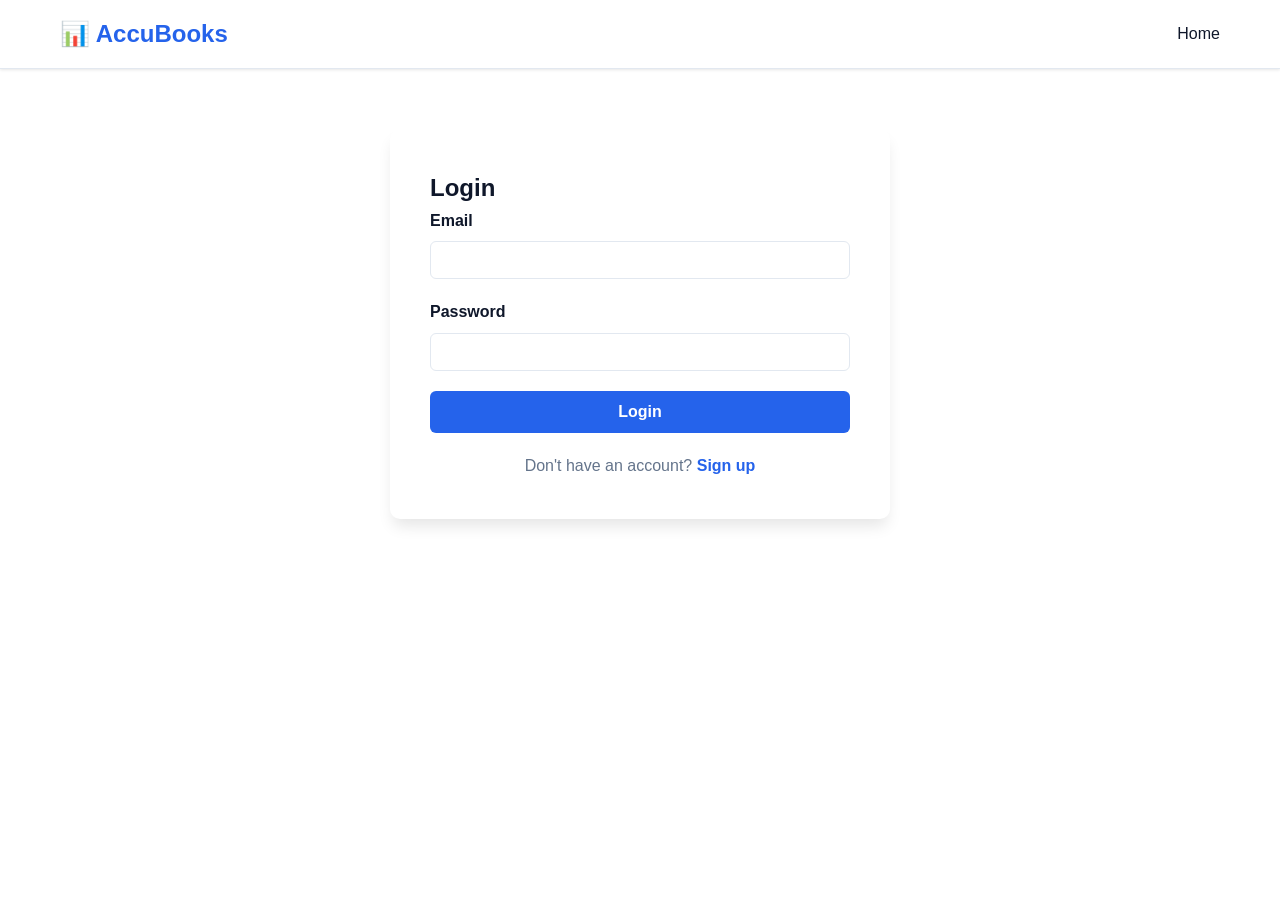
==== accounting-frontend/pages/customers.html @ 6de3679c "inital commit" ====
<!DOCTYPE html>
<html lang="en">
<head>
    <meta charset="UTF-8">
    <meta name="viewport" content="width=device-width, initial-scale=1.0">
    <title>Customers - AccuBooks</title>
    <link rel="stylesheet" href="../css/style.css">
</head>
<body>
    <div class="dashboard">
        <aside class="sidebar">
            <div style="margin-bottom: 30px;">
                <h3 style="color: var(--primary-color); margin-bottom: 10px;">AccuBooks</h3>
                <select id="organisationSelect" style="width: 100%; padding: 10px; border-radius: 6px; border: 1px solid var(--border-color);">
                    <option value="">Select Organisation</option>
                </select>
            </div>
            <ul class="sidebar-menu">
                <li><a href="dashboard.html">📊 Dashboard</a></li>
                <li><a href="gl-accounts.html">📖 GL Accounts</a></li>
                <li><a href="daybook.html">📝 Daybook</a></li>
                <li><a href="reports.html">📈 Reports</a></li>
                <li><a href="customers.html" class="active">👥 Customers</a></li>
                <li><a href="suppliers.html">🏢 Suppliers</a></li>
                <li><a href="organisations.html">🏭 Organisations</a></li>
                <li><hr style="margin: 15px 0;"></li>
                <li><a href="#logout" id="logoutBtn">🚪 Logout</a></li>
            </ul>
        </aside>

        <main class="main-content">
            <div class="dashboard-header">
                <h1>Customers</h1>
                <p>Manage your customer accounts</p>
            </div>

            <div style="margin-bottom: 20px;">
                <button id="newCustomerBtn" class="btn btn-primary">+ New Customer</button>
            </div>

            <div id="customerFormContainer" style="display: none; margin-bottom: 30px; background: var(--light-bg); padding: 20px; border-radius: 8px;">
                <h3>New Customer</h3>
                <form id="customerForm">
                    <div style="display: grid; grid-template-columns: 1fr 1fr; gap: 15px;">
                        <div class="form-group">
                            <label>Customer Name</label>
                            <input type="text" name="name" required>
                        </div>
                        <div class="form-group">
                            <label>Email</label>
                            <input type="email" name="email">
                        </div>
                        <div class="form-group">
                            <label>Phone</label>
                            <input type="text" name="phone">
                        </div>
                        <div class="form-group">
                            <label>Address</label>
                            <input type="text" name="address">
                        </div>
                        <div class="form-group">
                            <label>City</label>
                            <input type="text" name="city">
                        </div>
                        <div class="form-group">
                            <label>Postal Code</label>
                            <input type="text" name="postalCode">
                        </div>
                        <div class="form-group">
                            <label>Country</label>
                            <input type="text" name="country">
                        </div>
                        <div class="form-group">
                            <label>Credit Limit</label>
                            <input type="number" name="creditLimit" step="0.01" value="0">
                        </div>
                    </div>
                    <div style="display: grid; grid-template-columns: 1fr 1fr; gap: 15px; margin-top: 20px;">
                        <button type="submit" class="btn btn-success">Create Customer</button>
                        <button type="button" class="btn btn-secondary" id="cancelBtn">Cancel</button>
                    </div>
                </form>
            </div>

            <div class="table-container">
                <table>
                    <thead>
                        <tr>
                            <th>Name</th>
                            <th>Email</th>
                            <th>Phone</th>
                            <th>Credit Limit</th>
                            <th>Balance</th>
                            <th>Status</th>
                            <th>Actions</th>
                        </tr>
                    </thead>
                    <tbody id="customersTable">
                        <tr>
                            <td colspan="7" style="text-align: center; color: var(--secondary-color);">Loading...</td>
                        </tr>
                    </tbody>
                </table>
            </div>
        </main>
    </div>

    <script type="module">
        import { ApiService, UIUtils } from '../js/api.js';

        if (!ApiService.isLoggedIn()) {
            window.location.href = 'login.html';
        }

        const newCustomerBtn = document.getElementById('newCustomerBtn');
        const cancelBtn = document.getElementById('cancelBtn');
        const customerFormContainer = document.getElementById('customerFormContainer');
        const customerForm = document.getElementById('customerForm');
        const customersTable = document.getElementById('customersTable');

        newCustomerBtn.addEventListener('click', () => {
            customerFormContainer.style.display = 'block';
        });

        cancelBtn.addEventListener('click', () => {
            customerFormContainer.style.display = 'none';
            customerForm.reset();
        });

        async function loadCustomers() {
            const orgId = ApiService.getSelectedOrg();
            if (!orgId) return;

            const response = await ApiService.getCustomers(orgId);
            if (response.ok) {
                const customers = response.data;
                if (customers.length === 0) {
                    customersTable.innerHTML = '<tr><td colspan="7" style="text-align: center;">No customers yet</td></tr>';
                } else {
                    customersTable.innerHTML = customers.map(customer => `
                        <tr>
                            <td>${customer.name}</td>
                            <td>${customer.email || '-'}</td>
                            <td>${customer.phone || '-'}</td>
                            <td>${UIUtils.formatCurrency(customer.creditLimit)}</td>
                            <td>${UIUtils.formatCurrency(customer.currentBalance)}</td>
                            <td>${customer.isActive ? '<span style="color: var(--success-color);">✓ Active</span>' : '<span style="color: var(--danger-color);">✗ Inactive</span>'}</td>
                            <td>
                                <div class="action-buttons">
                                    <button class="btn btn-sm btn-primary" onclick="editCustomer('${customer.id}')">Edit</button>
                                    <button class="btn btn-sm btn-danger" onclick="deleteCustomer('${customer.id}')">Delete</button>
                                </div>
                            </td>
                        </tr>
                    `).join('');
                }
            }
        }

        customerForm.addEventListener('submit', async (e) => {
            e.preventDefault();

            const orgId = ApiService.getSelectedOrg();
            if (!orgId) {
                UIUtils.showAlert('Please select an organisation', 'error');
                return;
            }

            const formData = new FormData(customerForm);
            const customerData = {
                name: formData.get('name'),
                email: formData.get('email'),
                phone: formData.get('phone'),
                address: formData.get('address'),
                city: formData.get('city'),
                postalCode: formData.get('postalCode'),
                country: formData.get('country'),
                creditLimit: parseFloat(formData.get('creditLimit'))
            };

            UIUtils.showLoading();
            const response = await ApiService.createCustomer(orgId, customerData);
            UIUtils.hideLoading();

            if (response.ok) {
                UIUtils.showAlert('Customer created successfully!', 'success');
                customerForm.reset();
                customerFormContainer.style.display = 'none';
                loadCustomers();
            } else {
                UIUtils.showAlert('Error creating customer', 'error');
            }
        });

        window.editCustomer = (customerId) => {
            UIUtils.showAlert('Edit functionality coming soon', 'info');
        };

        window.deleteCustomer = async (customerId) => {
            if (confirm('Delete this customer?')) {
                const orgId = ApiService.getSelectedOrg();
                const response = await ApiService.deleteCustomer(orgId, customerId);
                if (response.ok) {
                    UIUtils.showAlert('Customer deleted', 'success');
                    loadCustomers();
                }
            }
        };

        document.getElementById('organisationSelect').addEventListener('change', (e) => {
            if (e.target.value) {
                ApiService.setSelectedOrg(e.target.value);
                loadCustomers();
            }
        });

        const savedOrg = ApiService.getSelectedOrg();
        if (savedOrg) {
            document.getElementById('organisationSelect').value = savedOrg;
        }
        loadCustomers();

        document.getElementById('logoutBtn').addEventListener('click', (e) => {
            e.preventDefault();
            ApiService.logout();
            window.location.href = 'login.html';
        });
    </script>
</body>
</html>
---- accounting-frontend/css/style.css ----
/* ========================================
   GLOBAL STYLES
   ======================================== */

:root {
    --primary-color: #2563eb;
    --secondary-color: #64748b;
    --success-color: #10b981;
    --danger-color: #ef4444;
    --warning-color: #f59e0b;
    --light-bg: #f8fafc;
    --white: #ffffff;
    --dark: #0f172a;
    --border-color: #e2e8f0;
    --shadow: 0 1px 3px 0 rgba(0, 0, 0, 0.1);
    --shadow-lg: 0 10px 15px -3px rgba(0, 0, 0, 0.1);
}

* {
    margin: 0;
    padding: 0;
    box-sizing: border-box;
}

html {
    scroll-behavior: smooth;
}

body {
    font-family: -apple-system, BlinkMacSystemFont, 'Segoe UI', Roboto, Oxygen, Ubuntu, Cantarell, sans-serif;
    color: var(--dark);
    background-color: var(--white);
    line-height: 1.6;
}

/* ========================================
   UTILITY CLASSES
   ======================================== */

.container {
    max-width: 1200px;
    margin: 0 auto;
    padding: 0 20px;
}

.btn {
    display: inline-block;
    padding: 10px 20px;
    border-radius: 6px;
    text-decoration: none;
    border: none;
    cursor: pointer;
    font-size: 14px;
    font-weight: 600;
    transition: all 0.3s ease;
}

.btn-primary {
    background-color: var(--primary-color);
    color: var(--white);
}

.btn-primary:hover {
    background-color: #1d4ed8;
    box-shadow: var(--shadow-lg);
}

.btn-secondary {
    background-color: var(--secondary-color);
    color: var(--white);
}

.btn-secondary:hover {
    background-color: #475569;
}

.btn-success {
    background-color: var(--success-color);
    color: var(--white);
}

.btn-success:hover {
    background-color: #059669;
}

.btn-danger {
    background-color: var(--danger-color);
    color: var(--white);
}

.btn-danger:hover {
    background-color: #dc2626;
}

.btn-lg {
    padding: 12px 30px;
    font-size: 16px;
}

.btn-sm {
    padding: 6px 12px;
    font-size: 12px;
}

/* ========================================
   NAVIGATION
   ======================================== */

.navbar {
    background-color: var(--white);
    border-bottom: 1px solid var(--border-color);
    position: sticky;
    top: 0;
    z-index: 100;
    box-shadow: var(--shadow);
}

.navbar .container {
    display: flex;
    justify-content: space-between;
    align-items: center;
    padding: 15px 20px;
}

.navbar-brand .logo {
    font-size: 24px;
    font-weight: 700;
    color: var(--primary-color);
}

.navbar-nav {
    display: flex;
    list-style: none;
    gap: 30px;
    align-items: center;
}

.navbar-nav a {
    text-decoration: none;
    color: var(--dark);
    font-weight: 500;
    transition: color 0.3s ease;
}

.navbar-nav a:hover {
    color: var(--primary-color);
}

/* ========================================
   HERO SECTION
   ======================================== */

.hero {
    background: linear-gradient(135deg, var(--primary-color) 0%, #1e40af 100%);
    color: var(--white);
    padding: 100px 20px;
    text-align: center;
}

.hero-content h1 {
    font-size: 48px;
    margin-bottom: 20px;
    font-weight: 800;
}

.hero-content p {
    font-size: 18px;
    margin-bottom: 30px;
    opacity: 0.95;
}

.hero-buttons {
    display: flex;
    gap: 15px;
    justify-content: center;
    flex-wrap: wrap;
}

.hero-buttons .btn {
    padding: 14px 35px;
    font-size: 16px;
}

/* ========================================
   FEATURES SECTION
   ======================================== */

.features {
    padding: 80px 20px;
    background-color: var(--light-bg);
}

.features h2 {
    text-align: center;
    font-size: 36px;
    margin-bottom: 50px;
    color: var(--dark);
}

.features-grid {
    display: grid;
    grid-template-columns: repeat(auto-fit, minmax(300px, 1fr));
    gap: 30px;
}

.feature-card {
    background: var(--white);
    padding: 30px;
    border-radius: 10px;
    box-shadow: var(--shadow);
    transition: transform 0.3s ease, box-shadow 0.3s ease;
    text-align: center;
}

.feature-card:hover {
    transform: translateY(-5px);
    box-shadow: var(--shadow-lg);
}

.feature-icon {
    font-size: 48px;
    margin-bottom: 15px;
}

.feature-card h3 {
    font-size: 18px;
    margin-bottom: 10px;
    color: var(--dark);
}

.feature-card p {
    color: var(--secondary-color);
    line-height: 1.6;
}

/* ========================================
   HOW IT WORKS SECTION
   ======================================== */

.how-it-works {
    padding: 80px 20px;
}

.how-it-works h2 {
    text-align: center;
    font-size: 36px;
    margin-bottom: 50px;
}

.steps {
    display: grid;
    grid-template-columns: repeat(auto-fit, minmax(250px, 1fr));
    gap: 30px;
}

.step {
    text-align: center;
}

.step-number {
    display: inline-block;
    width: 50px;
    height: 50px;
    background-color: var(--primary-color);
    color: var(--white);
    border-radius: 50%;
    line-height: 50px;
    font-weight: 700;
    font-size: 24px;
    margin-bottom: 15px;
}

.step h3 {
    font-size: 18px;
    margin-bottom: 10px;
}

.step p {
    color: var(--secondary-color);
}

/* ========================================
   PRICING SECTION
   ======================================== */

.pricing {
    padding: 80px 20px;
    background-color: var(--light-bg);
}

.pricing h2 {
    text-align: center;
    font-size: 36px;
    margin-bottom: 50px;
}

.pricing-cards {
    display: grid;
    grid-template-columns: repeat(auto-fit, minmax(300px, 1fr));
    gap: 30px;
}

.pricing-card {
    background: var(--white);
    padding: 35px;
    border-radius: 10px;
    box-shadow: var(--shadow);
    transition: transform 0.3s ease, box-shadow 0.3s ease;
    position: relative;
}

.pricing-card.featured {
    transform: scale(1.05);
    box-shadow: var(--shadow-lg);
    border: 2px solid var(--primary-color);
}

.pricing-card:hover {
    transform: translateY(-5px);
}

.pricing-card .badge {
    position: absolute;
    top: -15px;
    right: 20px;
    background-color: var(--primary-color);
    color: var(--white);
    padding: 5px 15px;
    border-radius: 20px;
    font-size: 12px;
    font-weight: 600;
}

.pricing-card h3 {
    font-size: 22px;
    margin-bottom: 10px;
}

.pricing-card .price {
    font-size: 36px;
    font-weight: 700;
    color: var(--primary-color);
    margin-bottom: 20px;
}

.pricing-card .price span {
    font-size: 16px;
    color: var(--secondary-color);
}

.features-list {
    list-style: none;
    margin-bottom: 30px;
}

.features-list li {
    padding: 10px 0;
    border-bottom: 1px solid var(--border-color);
    color: var(--secondary-color);
}

.features-list li:last-child {
    border-bottom: none;
}

.pricing-card button {
    width: 100%;
}

/* ========================================
   TESTIMONIALS SECTION
   ======================================== */

.testimonials {
    padding: 80px 20px;
}

.testimonials h2 {
    text-align: center;
    font-size: 36px;
    margin-bottom: 50px;
}

.testimonial-cards {
    display: grid;
    grid-template-columns: repeat(auto-fit, minmax(300px, 1fr));
    gap: 30px;
}

.testimonial-card {
    background: var(--light-bg);
    padding: 30px;
    border-radius: 10px;
    border-left: 4px solid var(--primary-color);
}

.testimonial-text {
    font-size: 16px;
    margin-bottom: 15px;
    color: var(--dark);
    font-style: italic;
}

.testimonial-author {
    color: var(--secondary-color);
    font-weight: 600;
}

/* ========================================
   FOOTER
   ======================================== */

.footer {
    background-color: var(--dark);
    color: var(--white);
    padding: 40px 20px;
    text-align: center;
}

.footer .container {
    display: flex;
    justify-content: space-between;
    align-items: center;
    flex-wrap: wrap;
    gap: 20px;
}

.footer-links {
    list-style: none;
    display: flex;
    gap: 30px;
}

.footer-links a {
    color: var(--white);
    text-decoration: none;
    transition: color 0.3s ease;
}

.footer-links a:hover {
    color: var(--primary-color);
}

/* ========================================
   FORMS
   ======================================== */

.form-container {
    max-width: 500px;
    margin: 60px auto;
    padding: 40px;
    background: var(--white);
    border-radius: 10px;
    box-shadow: var(--shadow-lg);
}

.form-group {
    margin-bottom: 20px;
}

label {
    display: block;
    margin-bottom: 8px;
    font-weight: 600;
    color: var(--dark);
}

input[type="email"],
input[type="password"],
input[type="text"],
input[type="date"],
textarea,
select {
    width: 100%;
    padding: 10px 12px;
    border: 1px solid var(--border-color);
    border-radius: 6px;
    font-size: 14px;
    font-family: inherit;
    transition: border-color 0.3s ease;
}

input[type="email"]:focus,
input[type="password"]:focus,
input[type="text"]:focus,
input[type="date"]:focus,
textarea:focus,
select:focus {
    outline: none;
    border-color: var(--primary-color);
    box-shadow: 0 0 0 3px rgba(37, 99, 235, 0.1);
}

.form-container button {
    width: 100%;
}

.form-text {
    text-align: center;
    margin-top: 20px;
    color: var(--secondary-color);
}

.form-text a {
    color: var(--primary-color);
    text-decoration: none;
    font-weight: 600;
}

/* ========================================
   DASHBOARD
   ======================================== */

.dashboard {
    display: grid;
    grid-template-columns: 250px 1fr;
    min-height: 100vh;
}

.sidebar {
    background: var(--light-bg);
    padding: 20px;
    border-right: 1px solid var(--border-color);
}

.sidebar-menu {
    list-style: none;
}

.sidebar-menu li {
    margin-bottom: 10px;
}

.sidebar-menu a {
    display: block;
    padding: 12px 15px;
    text-decoration: none;
    color: var(--dark);
    border-radius: 6px;
    transition: background-color 0.3s ease;
}

.sidebar-menu a:hover,
.sidebar-menu a.active {
    background-color: var(--primary-color);
    color: var(--white);
}

.main-content {
    padding: 30px;
}

.dashboard-header {
    margin-bottom: 30px;
}

.dashboard-header h1 {
    font-size: 32px;
    margin-bottom: 10px;
}

.dashboard-grid {
    display: grid;
    grid-template-columns: repeat(auto-fit, minmax(250px, 1fr));
    gap: 20px;
    margin-bottom: 30px;
}

.card {
    background: var(--white);
    padding: 20px;
    border-radius: 8px;
    box-shadow: var(--shadow);
}

.card h3 {
    color: var(--secondary-color);
    font-size: 12px;
    text-transform: uppercase;
    letter-spacing: 0.5px;
    margin-bottom: 10px;
}

.card .value {
    font-size: 28px;
    font-weight: 700;
    color: var(--dark);
}

.card.accent {
    background: var(--primary-color);
    color: var(--white);
}

.card.accent h3,
.card.accent .value {
    color: var(--white);
}

/* ========================================
   TABLE STYLES
   ======================================== */

.table-container {
    background: var(--white);
    border-radius: 8px;
    box-shadow: var(--shadow);
    overflow: hidden;
    margin-bottom: 30px;
}

table {
    width: 100%;
    border-collapse: collapse;
}

thead {
    background-color: var(--light-bg);
    border-bottom: 2px solid var(--border-color);
}

th {
    padding: 15px;
    text-align: left;
    font-weight: 600;
    color: var(--dark);
}

td {
    padding: 12px 15px;
    border-bottom: 1px solid var(--border-color);
}

tr:hover {
    background-color: var(--light-bg);
}

.action-buttons {
    display: flex;
    gap: 10px;
}

.action-buttons .btn {
    padding: 6px 12px;
    font-size: 12px;
}

/* ========================================
   ALERT STYLES
   ======================================== */

.alert {
    padding: 15px 20px;
    border-radius: 6px;
    margin-bottom: 20px;
}

.alert-success {
    background-color: #d1fae5;
    color: #065f46;
    border-left: 4px solid var(--success-color);
}

.alert-error {
    background-color: #fee2e2;
    color: #7f1d1d;
    border-left: 4px solid var(--danger-color);
}

.alert-warning {
    background-color: #fef3c7;
    color: #78350f;
    border-left: 4px solid var(--warning-color);
}

.alert-info {
    background-color: #dbeafe;
    color: #0c2d6b;
    border-left: 4px solid var(--primary-color);
}

/* ========================================
   RESPONSIVE DESIGN
   ======================================== */

@media (max-width: 768px) {
    .navbar .container {
        flex-direction: column;
        gap: 15px;
    }

    .navbar-nav {
        flex-direction: column;
        gap: 10px;
        width: 100%;
    }

    .navbar-nav a {
        padding: 10px;
    }

    .hero-content h1 {
        font-size: 32px;
    }

    .hero-content p {
        font-size: 16px;
    }

    .features h2,
    .how-it-works h2,
    .pricing h2,
    .testimonials h2 {
        font-size: 28px;
    }

    .dashboard {
        grid-template-columns: 1fr;
    }

    .sidebar {
        border-right: none;
        border-bottom: 1px solid var(--border-color);
    }

    .sidebar-menu {
        display: flex;
        gap: 10px;
        overflow-x: auto;
    }

    .pricing-card.featured {
        transform: scale(1);
    }

    .footer .container {
        flex-direction: column;
    }
}

@media (max-width: 480px) {
    .container {
        padding: 0 15px;
    }

    .hero-content h1 {
        font-size: 24px;
    }

    .hero-buttons {
        flex-direction: column;
    }

    .hero-buttons .btn {
        width: 100%;
        text-align: center;
    }

    table {
        font-size: 12px;
    }

    th, td {
        padding: 8px 10px;
    }
}
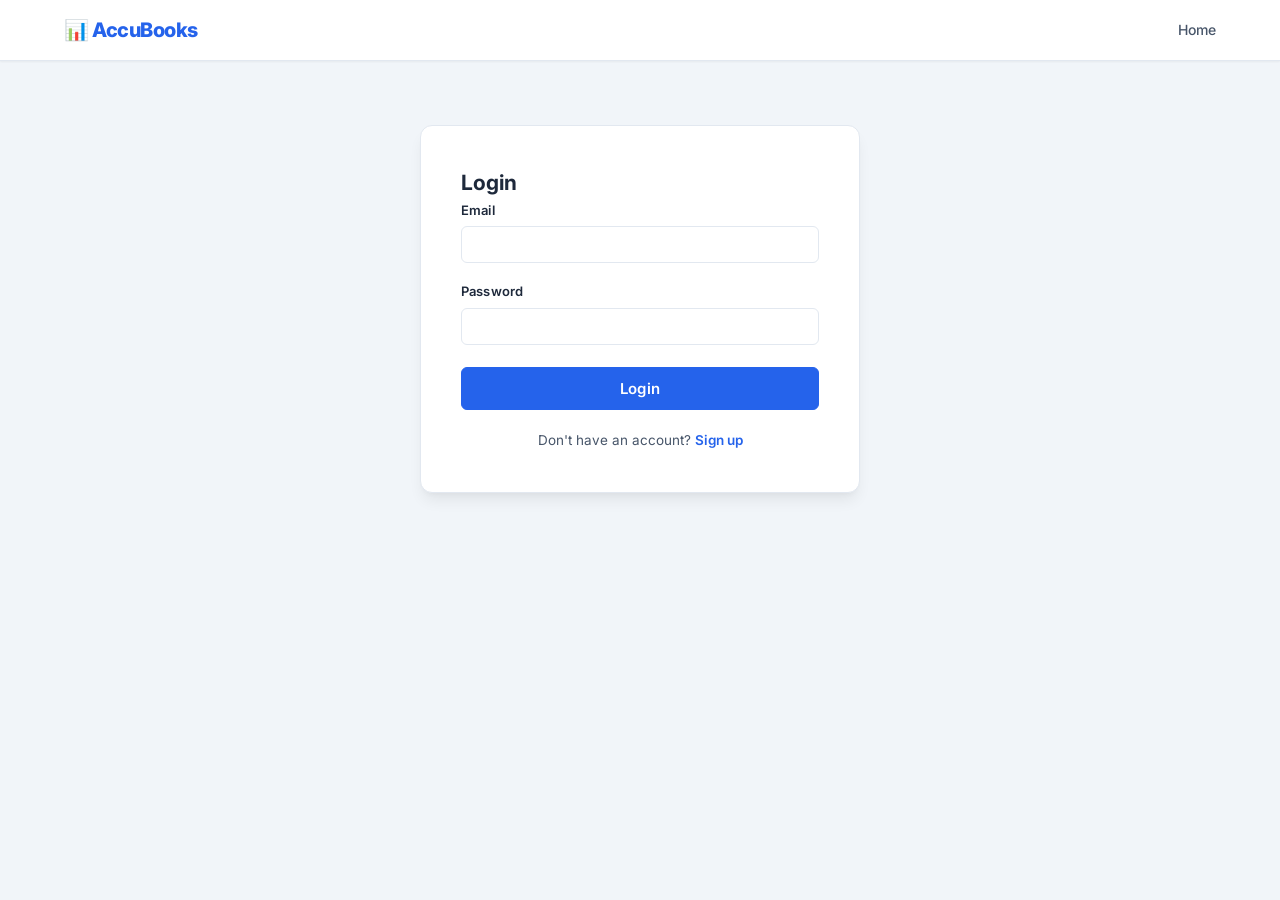
==== commit 1b440f7b: "Add session guard to all protected pages Replaces the one-time localStorage-only check on each page " ====
--- a/accounting-frontend/pages/customers.html
+++ b/accounting-frontend/pages/customers.html
@@ -106,11 +106,9 @@
     </div>
 
     <script type="module">
-        import { ApiService, UIUtils } from '../js/api.js';
-
-        if (!ApiService.isLoggedIn()) {
-            window.location.href = 'login.html';
-        }
+        import { ApiService, UIUtils, AuthGuard } from '../js/api.js';
+
+        AuthGuard.init();
 
         const newCustomerBtn = document.getElementById('newCustomerBtn');
         const cancelBtn = document.getElementById('cancelBtn');
@@ -214,10 +212,7 @@
             }
         });
 
-        const savedOrg = ApiService.getSelectedOrg();
-        if (savedOrg) {
-            document.getElementById('organisationSelect').value = savedOrg;
-        }
+        await ApiService.populateOrganisationSelector();
         loadCustomers();
 
         document.getElementById('logoutBtn').addEventListener('click', (e) => {
--- a/accounting-frontend/css/style.css
+++ b/accounting-frontend/css/style.css
@@ -1,420 +1,410 @@
 /* ========================================
-   GLOBAL STYLES
-   ======================================== */
+   DESIGN TOKENS
+   ======================================== */
+
+@import url('https://fonts.googleapis.com/css2?family=Inter:wght@300;400;500;600;700;800&display=swap');
 
 :root {
-    --primary-color: #2563eb;
-    --secondary-color: #64748b;
-    --success-color: #10b981;
-    --danger-color: #ef4444;
-    --warning-color: #f59e0b;
-    --light-bg: #f8fafc;
-    --white: #ffffff;
-    --dark: #0f172a;
-    --border-color: #e2e8f0;
-    --shadow: 0 1px 3px 0 rgba(0, 0, 0, 0.1);
-    --shadow-lg: 0 10px 15px -3px rgba(0, 0, 0, 0.1);
-}
-
-* {
+    /* Brand */
+    --primary-color:       #2563eb;
+    --primary-dark:        #1d4ed8;
+    --primary-light:       #eff6ff;
+    --primary-muted:       rgba(37, 99, 235, 0.12);
+
+    /* Sidebar */
+    --sidebar-bg:          #0f1c2e;
+    --sidebar-border:      rgba(255,255,255,0.07);
+    --sidebar-text:        #94a3b8;
+    --sidebar-text-hover:  #f1f5f9;
+    --sidebar-active-bg:   rgba(37, 99, 235, 0.18);
+    --sidebar-active-text: #60a5fa;
+    --sidebar-active-bar:  #2563eb;
+
+    /* Surface */
+    --body-bg:             #f1f5f9;
+    --white:               #ffffff;
+    --card-bg:             #ffffff;
+    --light-bg:            #f8fafc;
+
+    /* Text */
+    --dark:                #0f172a;
+    --text-primary:        #1e293b;
+    --text-secondary:      #475569;
+    --secondary-color:     #64748b;
+
+    /* Borders & Shadows */
+    --border-color:        #e2e8f0;
+    --border-subtle:       #f1f5f9;
+    --shadow-xs:           0 1px 2px 0 rgba(0,0,0,0.05);
+    --shadow:              0 1px 3px 0 rgba(0,0,0,0.07), 0 1px 2px -1px rgba(0,0,0,0.05);
+    --shadow-md:           0 4px 6px -1px rgba(0,0,0,0.07), 0 2px 4px -2px rgba(0,0,0,0.05);
+    --shadow-lg:           0 10px 15px -3px rgba(0,0,0,0.07), 0 4px 6px -4px rgba(0,0,0,0.05);
+
+    /* Status */
+    --success-color:       #059669;
+    --success-light:       #d1fae5;
+    --danger-color:        #dc2626;
+    --danger-light:        #fee2e2;
+    --warning-color:       #d97706;
+    --warning-light:       #fef3c7;
+    --info-color:          #0284c7;
+    --info-light:          #e0f2fe;
+
+    /* Radius */
+    --radius-sm:           4px;
+    --radius:              6px;
+    --radius-md:           8px;
+    --radius-lg:           12px;
+}
+
+/* ========================================
+   RESET & BASE
+   ======================================== */
+
+*, *::before, *::after {
     margin: 0;
     padding: 0;
     box-sizing: border-box;
 }
 
-html {
-    scroll-behavior: smooth;
-}
+html { scroll-behavior: smooth; }
 
 body {
-    font-family: -apple-system, BlinkMacSystemFont, 'Segoe UI', Roboto, Oxygen, Ubuntu, Cantarell, sans-serif;
-    color: var(--dark);
-    background-color: var(--white);
+    font-family: 'Inter', -apple-system, BlinkMacSystemFont, 'Segoe UI', sans-serif;
+    font-size: 14px;
+    color: var(--text-primary);
+    background-color: var(--body-bg);
     line-height: 1.6;
-}
-
-/* ========================================
-   UTILITY CLASSES
+    -webkit-font-smoothing: antialiased;
+}
+
+/* ========================================
+   UTILITY
    ======================================== */
 
 .container {
     max-width: 1200px;
     margin: 0 auto;
-    padding: 0 20px;
-}
+    padding: 0 24px;
+}
+
+/* ========================================
+   BUTTONS
+   ======================================== */
 
 .btn {
-    display: inline-block;
-    padding: 10px 20px;
-    border-radius: 6px;
+    display: inline-flex;
+    align-items: center;
+    justify-content: center;
+    gap: 6px;
+    padding: 9px 18px;
+    border-radius: var(--radius);
+    border: 1px solid transparent;
+    cursor: pointer;
+    font-size: 13.5px;
+    font-weight: 600;
+    font-family: inherit;
     text-decoration: none;
-    border: none;
-    cursor: pointer;
-    font-size: 14px;
-    font-weight: 600;
-    transition: all 0.3s ease;
-}
+    letter-spacing: 0.01em;
+    transition: background-color 0.15s, box-shadow 0.15s, transform 0.1s, border-color 0.15s;
+    white-space: nowrap;
+}
+
+.btn:active { transform: translateY(1px); }
 
 .btn-primary {
-    background-color: var(--primary-color);
+    background: var(--primary-color);
     color: var(--white);
-}
-
+    border-color: var(--primary-color);
+}
 .btn-primary:hover {
-    background-color: #1d4ed8;
-    box-shadow: var(--shadow-lg);
+    background: var(--primary-dark);
+    border-color: var(--primary-dark);
+    box-shadow: 0 0 0 3px var(--primary-muted);
 }
 
 .btn-secondary {
-    background-color: var(--secondary-color);
+    background: var(--white);
+    color: var(--text-primary);
+    border-color: var(--border-color);
+}
+.btn-secondary:hover {
+    background: var(--light-bg);
+    border-color: #cbd5e1;
+}
+
+.btn-success {
+    background: var(--success-color);
     color: var(--white);
-}
-
-.btn-secondary:hover {
-    background-color: #475569;
-}
-
-.btn-success {
-    background-color: var(--success-color);
-    color: var(--white);
-}
-
+    border-color: var(--success-color);
+}
 .btn-success:hover {
-    background-color: #059669;
+    background: #047857;
+    border-color: #047857;
 }
 
 .btn-danger {
-    background-color: var(--danger-color);
-    color: var(--white);
-}
-
+    background: var(--white);
+    color: var(--danger-color);
+    border-color: #fca5a5;
+}
 .btn-danger:hover {
-    background-color: #dc2626;
-}
-
-.btn-lg {
-    padding: 12px 30px;
-    font-size: 16px;
-}
-
-.btn-sm {
-    padding: 6px 12px;
-    font-size: 12px;
-}
-
-/* ========================================
-   NAVIGATION
+    background: var(--danger-light);
+    border-color: var(--danger-color);
+}
+
+.btn-lg { padding: 11px 24px; font-size: 15px; }
+.btn-sm { padding: 5px 12px; font-size: 12px; border-radius: var(--radius-sm); }
+
+/* ========================================
+   NAVIGATION (landing page)
    ======================================== */
 
 .navbar {
-    background-color: var(--white);
+    background: var(--white);
     border-bottom: 1px solid var(--border-color);
     position: sticky;
     top: 0;
     z-index: 100;
-    box-shadow: var(--shadow);
+    box-shadow: var(--shadow-xs);
 }
 
 .navbar .container {
     display: flex;
     justify-content: space-between;
     align-items: center;
-    padding: 15px 20px;
+    padding: 14px 24px;
 }
 
 .navbar-brand .logo {
-    font-size: 24px;
-    font-weight: 700;
+    font-size: 20px;
+    font-weight: 800;
     color: var(--primary-color);
+    letter-spacing: -0.5px;
 }
 
 .navbar-nav {
     display: flex;
     list-style: none;
-    gap: 30px;
+    gap: 32px;
     align-items: center;
 }
 
 .navbar-nav a {
     text-decoration: none;
-    color: var(--dark);
+    color: var(--text-secondary);
     font-weight: 500;
-    transition: color 0.3s ease;
-}
-
-.navbar-nav a:hover {
-    color: var(--primary-color);
-}
-
-/* ========================================
-   HERO SECTION
+    font-size: 14px;
+    transition: color 0.2s;
+}
+
+.navbar-nav a:hover { color: var(--primary-color); }
+
+/* ========================================
+   HERO
    ======================================== */
 
 .hero {
-    background: linear-gradient(135deg, var(--primary-color) 0%, #1e40af 100%);
+    background: linear-gradient(135deg, #1e3a5f 0%, #1a56db 60%, #2563eb 100%);
     color: var(--white);
-    padding: 100px 20px;
+    padding: 100px 24px;
     text-align: center;
 }
 
 .hero-content h1 {
     font-size: 48px;
+    font-weight: 800;
+    letter-spacing: -1px;
     margin-bottom: 20px;
-    font-weight: 800;
+    line-height: 1.1;
 }
 
 .hero-content p {
     font-size: 18px;
-    margin-bottom: 30px;
-    opacity: 0.95;
-}
-
-.hero-buttons {
-    display: flex;
-    gap: 15px;
-    justify-content: center;
-    flex-wrap: wrap;
-}
-
-.hero-buttons .btn {
-    padding: 14px 35px;
-    font-size: 16px;
-}
-
-/* ========================================
-   FEATURES SECTION
+    margin-bottom: 36px;
+    opacity: 0.85;
+    max-width: 560px;
+    margin-left: auto;
+    margin-right: auto;
+}
+
+.hero-buttons { display: flex; gap: 12px; justify-content: center; flex-wrap: wrap; }
+.hero-buttons .btn { padding: 13px 32px; font-size: 15px; }
+.hero-buttons .btn-secondary {
+    background: rgba(255,255,255,0.12);
+    color: var(--white);
+    border-color: rgba(255,255,255,0.3);
+    backdrop-filter: blur(4px);
+}
+.hero-buttons .btn-secondary:hover {
+    background: rgba(255,255,255,0.22);
+}
+
+/* ========================================
+   FEATURES
    ======================================== */
 
 .features {
-    padding: 80px 20px;
-    background-color: var(--light-bg);
+    padding: 80px 24px;
+    background: var(--white);
 }
 
 .features h2 {
     text-align: center;
-    font-size: 36px;
-    margin-bottom: 50px;
+    font-size: 32px;
+    font-weight: 800;
+    letter-spacing: -0.5px;
+    margin-bottom: 48px;
     color: var(--dark);
 }
 
 .features-grid {
     display: grid;
-    grid-template-columns: repeat(auto-fit, minmax(300px, 1fr));
-    gap: 30px;
+    grid-template-columns: repeat(auto-fit, minmax(280px, 1fr));
+    gap: 24px;
 }
 
 .feature-card {
     background: var(--white);
-    padding: 30px;
-    border-radius: 10px;
+    padding: 28px;
+    border-radius: var(--radius-lg);
+    border: 1px solid var(--border-color);
     box-shadow: var(--shadow);
-    transition: transform 0.3s ease, box-shadow 0.3s ease;
+    transition: transform 0.2s, box-shadow 0.2s;
     text-align: center;
 }
 
 .feature-card:hover {
-    transform: translateY(-5px);
+    transform: translateY(-4px);
     box-shadow: var(--shadow-lg);
 }
 
-.feature-icon {
-    font-size: 48px;
-    margin-bottom: 15px;
-}
-
-.feature-card h3 {
-    font-size: 18px;
-    margin-bottom: 10px;
-    color: var(--dark);
-}
-
-.feature-card p {
-    color: var(--secondary-color);
-    line-height: 1.6;
-}
-
-/* ========================================
-   HOW IT WORKS SECTION
-   ======================================== */
-
-.how-it-works {
-    padding: 80px 20px;
-}
-
+.feature-icon { font-size: 40px; margin-bottom: 16px; }
+.feature-card h3 { font-size: 16px; font-weight: 700; margin-bottom: 8px; }
+.feature-card p { color: var(--text-secondary); font-size: 14px; line-height: 1.7; }
+
+/* ========================================
+   HOW IT WORKS
+   ======================================== */
+
+.how-it-works { padding: 80px 24px; background: var(--body-bg); }
 .how-it-works h2 {
     text-align: center;
-    font-size: 36px;
-    margin-bottom: 50px;
-}
-
-.steps {
-    display: grid;
-    grid-template-columns: repeat(auto-fit, minmax(250px, 1fr));
-    gap: 30px;
-}
-
-.step {
-    text-align: center;
-}
+    font-size: 32px;
+    font-weight: 800;
+    margin-bottom: 48px;
+}
+
+.steps { display: grid; grid-template-columns: repeat(auto-fit, minmax(220px, 1fr)); gap: 24px; }
+.step { text-align: center; }
 
 .step-number {
-    display: inline-block;
-    width: 50px;
-    height: 50px;
-    background-color: var(--primary-color);
+    display: inline-flex;
+    align-items: center;
+    justify-content: center;
+    width: 48px;
+    height: 48px;
+    background: var(--primary-color);
     color: var(--white);
     border-radius: 50%;
-    line-height: 50px;
     font-weight: 700;
-    font-size: 24px;
-    margin-bottom: 15px;
-}
-
-.step h3 {
-    font-size: 18px;
-    margin-bottom: 10px;
-}
-
-.step p {
-    color: var(--secondary-color);
-}
-
-/* ========================================
-   PRICING SECTION
-   ======================================== */
-
-.pricing {
-    padding: 80px 20px;
-    background-color: var(--light-bg);
-}
-
+    font-size: 20px;
+    margin-bottom: 16px;
+    box-shadow: 0 0 0 6px var(--primary-muted);
+}
+
+.step h3 { font-size: 16px; font-weight: 700; margin-bottom: 8px; }
+.step p { color: var(--text-secondary); font-size: 14px; }
+
+/* ========================================
+   PRICING
+   ======================================== */
+
+.pricing { padding: 80px 24px; background: var(--white); }
 .pricing h2 {
     text-align: center;
-    font-size: 36px;
-    margin-bottom: 50px;
-}
-
-.pricing-cards {
-    display: grid;
-    grid-template-columns: repeat(auto-fit, minmax(300px, 1fr));
-    gap: 30px;
-}
+    font-size: 32px;
+    font-weight: 800;
+    margin-bottom: 48px;
+}
+
+.pricing-cards { display: grid; grid-template-columns: repeat(auto-fit, minmax(280px, 1fr)); gap: 24px; }
 
 .pricing-card {
     background: var(--white);
-    padding: 35px;
-    border-radius: 10px;
+    padding: 32px;
+    border-radius: var(--radius-lg);
+    border: 1px solid var(--border-color);
     box-shadow: var(--shadow);
-    transition: transform 0.3s ease, box-shadow 0.3s ease;
     position: relative;
+    transition: transform 0.2s, box-shadow 0.2s;
 }
 
 .pricing-card.featured {
-    transform: scale(1.05);
-    box-shadow: var(--shadow-lg);
-    border: 2px solid var(--primary-color);
-}
-
-.pricing-card:hover {
-    transform: translateY(-5px);
-}
+    border-color: var(--primary-color);
+    box-shadow: 0 0 0 1px var(--primary-color), var(--shadow-lg);
+}
+
+.pricing-card:hover { transform: translateY(-4px); box-shadow: var(--shadow-lg); }
 
 .pricing-card .badge {
     position: absolute;
-    top: -15px;
-    right: 20px;
-    background-color: var(--primary-color);
+    top: -13px;
+    left: 50%;
+    transform: translateX(-50%);
+    background: var(--primary-color);
     color: var(--white);
-    padding: 5px 15px;
+    padding: 4px 16px;
     border-radius: 20px;
-    font-size: 12px;
-    font-weight: 600;
-}
-
-.pricing-card h3 {
-    font-size: 22px;
-    margin-bottom: 10px;
-}
-
-.pricing-card .price {
-    font-size: 36px;
+    font-size: 11px;
     font-weight: 700;
-    color: var(--primary-color);
-    margin-bottom: 20px;
-}
-
-.pricing-card .price span {
-    font-size: 16px;
-    color: var(--secondary-color);
-}
-
-.features-list {
-    list-style: none;
-    margin-bottom: 30px;
-}
-
+    letter-spacing: 0.05em;
+    text-transform: uppercase;
+}
+
+.pricing-card h3 { font-size: 18px; font-weight: 700; margin-bottom: 8px; }
+.pricing-card .price { font-size: 36px; font-weight: 800; color: var(--primary-color); margin-bottom: 20px; }
+.pricing-card .price span { font-size: 15px; color: var(--text-secondary); font-weight: 400; }
+
+.features-list { list-style: none; margin-bottom: 28px; }
 .features-list li {
-    padding: 10px 0;
-    border-bottom: 1px solid var(--border-color);
-    color: var(--secondary-color);
-}
-
-.features-list li:last-child {
-    border-bottom: none;
-}
-
-.pricing-card button {
-    width: 100%;
-}
-
-/* ========================================
-   TESTIMONIALS SECTION
-   ======================================== */
-
-.testimonials {
-    padding: 80px 20px;
-}
-
-.testimonials h2 {
-    text-align: center;
-    font-size: 36px;
-    margin-bottom: 50px;
-}
-
-.testimonial-cards {
-    display: grid;
-    grid-template-columns: repeat(auto-fit, minmax(300px, 1fr));
-    gap: 30px;
-}
+    padding: 9px 0;
+    border-bottom: 1px solid var(--border-subtle);
+    color: var(--text-secondary);
+    font-size: 14px;
+}
+.features-list li:last-child { border-bottom: none; }
+.pricing-card button { width: 100%; }
+
+/* ========================================
+   TESTIMONIALS
+   ======================================== */
+
+.testimonials { padding: 80px 24px; background: var(--body-bg); }
+.testimonials h2 { text-align: center; font-size: 32px; font-weight: 800; margin-bottom: 48px; }
+
+.testimonial-cards { display: grid; grid-template-columns: repeat(auto-fit, minmax(280px, 1fr)); gap: 24px; }
 
 .testimonial-card {
-    background: var(--light-bg);
-    padding: 30px;
-    border-radius: 10px;
+    background: var(--white);
+    padding: 28px;
+    border-radius: var(--radius-lg);
+    border: 1px solid var(--border-color);
     border-left: 4px solid var(--primary-color);
-}
-
-.testimonial-text {
-    font-size: 16px;
-    margin-bottom: 15px;
-    color: var(--dark);
-    font-style: italic;
-}
-
-.testimonial-author {
-    color: var(--secondary-color);
-    font-weight: 600;
-}
+    box-shadow: var(--shadow);
+}
+
+.testimonial-text { font-size: 15px; margin-bottom: 16px; color: var(--text-primary); font-style: italic; line-height: 1.7; }
+.testimonial-author { color: var(--text-secondary); font-weight: 600; font-size: 13px; }
 
 /* ========================================
    FOOTER
    ======================================== */
 
 .footer {
-    background-color: var(--dark);
-    color: var(--white);
-    padding: 40px 20px;
-    text-align: center;
+    background: var(--dark);
+    color: rgba(255,255,255,0.7);
+    padding: 40px 24px;
 }
 
 .footer .container {
@@ -425,177 +415,240 @@
     gap: 20px;
 }
 
-.footer-links {
-    list-style: none;
-    display: flex;
-    gap: 30px;
-}
-
-.footer-links a {
-    color: var(--white);
-    text-decoration: none;
-    transition: color 0.3s ease;
-}
-
-.footer-links a:hover {
-    color: var(--primary-color);
-}
+.footer-links { list-style: none; display: flex; gap: 28px; }
+.footer-links a { color: rgba(255,255,255,0.6); text-decoration: none; font-size: 13px; transition: color 0.2s; }
+.footer-links a:hover { color: var(--white); }
 
 /* ========================================
    FORMS
    ======================================== */
 
 .form-container {
-    max-width: 500px;
-    margin: 60px auto;
+    max-width: 440px;
+    margin: 64px auto;
     padding: 40px;
     background: var(--white);
-    border-radius: 10px;
+    border-radius: var(--radius-lg);
+    border: 1px solid var(--border-color);
     box-shadow: var(--shadow-lg);
 }
 
-.form-group {
-    margin-bottom: 20px;
-}
+.form-group { margin-bottom: 18px; }
 
 label {
     display: block;
-    margin-bottom: 8px;
+    margin-bottom: 6px;
     font-weight: 600;
-    color: var(--dark);
+    font-size: 13px;
+    color: var(--text-primary);
+    letter-spacing: 0.01em;
 }
 
 input[type="email"],
 input[type="password"],
 input[type="text"],
+input[type="number"],
 input[type="date"],
 textarea,
 select {
     width: 100%;
-    padding: 10px 12px;
+    padding: 9px 12px;
     border: 1px solid var(--border-color);
-    border-radius: 6px;
+    border-radius: var(--radius);
     font-size: 14px;
     font-family: inherit;
-    transition: border-color 0.3s ease;
+    color: var(--text-primary);
+    background: var(--white);
+    transition: border-color 0.15s, box-shadow 0.15s;
+    appearance: none;
 }
 
 input[type="email"]:focus,
 input[type="password"]:focus,
 input[type="text"]:focus,
+input[type="number"]:focus,
 input[type="date"]:focus,
 textarea:focus,
 select:focus {
     outline: none;
     border-color: var(--primary-color);
-    box-shadow: 0 0 0 3px rgba(37, 99, 235, 0.1);
-}
-
-.form-container button {
-    width: 100%;
-}
+    box-shadow: 0 0 0 3px var(--primary-muted);
+}
+
+input::placeholder, textarea::placeholder { color: #94a3b8; }
+
+.form-container button { width: 100%; margin-top: 4px; }
 
 .form-text {
     text-align: center;
     margin-top: 20px;
-    color: var(--secondary-color);
-}
-
-.form-text a {
-    color: var(--primary-color);
-    text-decoration: none;
-    font-weight: 600;
-}
-
-/* ========================================
-   DASHBOARD
+    color: var(--text-secondary);
+    font-size: 13.5px;
+}
+
+.form-text a { color: var(--primary-color); text-decoration: none; font-weight: 600; }
+.form-text a:hover { text-decoration: underline; }
+
+/* ========================================
+   DASHBOARD LAYOUT
    ======================================== */
 
 .dashboard {
     display: grid;
-    grid-template-columns: 250px 1fr;
+    grid-template-columns: 240px 1fr;
     min-height: 100vh;
 }
 
+/* ── Sidebar ── */
 .sidebar {
-    background: var(--light-bg);
-    padding: 20px;
-    border-right: 1px solid var(--border-color);
-}
-
-.sidebar-menu {
-    list-style: none;
-}
-
-.sidebar-menu li {
-    margin-bottom: 10px;
-}
+    background: var(--sidebar-bg);
+    padding: 0;
+    border-right: 1px solid rgba(0,0,0,0.15);
+    display: flex;
+    flex-direction: column;
+    position: sticky;
+    top: 0;
+    height: 100vh;
+    overflow-y: auto;
+}
+
+/* Override the inline org-select wrapper that lives inside .sidebar */
+.sidebar > div:first-child {
+    padding: 20px 16px 16px;
+    border-bottom: 1px solid var(--sidebar-border);
+    margin-bottom: 0 !important;
+}
+
+.sidebar > div:first-child h3 {
+    font-size: 17px !important;
+    font-weight: 800 !important;
+    letter-spacing: -0.3px;
+    color: var(--white) !important;
+    margin-bottom: 12px !important;
+}
+
+/* Org select inside sidebar */
+.sidebar select {
+    background: rgba(255,255,255,0.07) !important;
+    border: 1px solid rgba(255,255,255,0.12) !important;
+    color: var(--sidebar-text-hover) !important;
+    font-size: 13px;
+    padding: 8px 10px !important;
+    border-radius: var(--radius) !important;
+}
+
+.sidebar select option { background: #1e2d40; color: var(--white); }
+
+/* Sidebar nav */
+.sidebar-menu { list-style: none; padding: 12px 10px; flex: 1; }
+.sidebar-menu li { margin-bottom: 2px; }
 
 .sidebar-menu a {
-    display: block;
-    padding: 12px 15px;
+    display: flex;
+    align-items: center;
+    gap: 10px;
+    padding: 10px 12px;
     text-decoration: none;
+    color: var(--sidebar-text);
+    border-radius: var(--radius);
+    font-size: 13.5px;
+    font-weight: 500;
+    transition: background 0.15s, color 0.15s;
+    position: relative;
+}
+
+.sidebar-menu a:hover {
+    background: rgba(255,255,255,0.06);
+    color: var(--sidebar-text-hover);
+}
+
+.sidebar-menu a.active {
+    background: var(--sidebar-active-bg);
+    color: var(--sidebar-active-text);
+    font-weight: 600;
+}
+
+.sidebar-menu a.active::before {
+    content: '';
+    position: absolute;
+    left: 0;
+    top: 50%;
+    transform: translateY(-50%);
+    width: 3px;
+    height: 20px;
+    background: var(--sidebar-active-bar);
+    border-radius: 0 3px 3px 0;
+}
+
+.sidebar-menu hr { border: none; border-top: 1px solid var(--sidebar-border); margin: 8px 0; }
+
+/* ── Main content ── */
+.main-content {
+    padding: 32px 36px;
+    background: var(--body-bg);
+    min-height: 100vh;
+}
+
+/* Page header */
+.dashboard-header {
+    margin-bottom: 28px;
+    padding-bottom: 20px;
+    border-bottom: 1px solid var(--border-color);
+}
+
+.dashboard-header h1 {
+    font-size: 24px;
+    font-weight: 800;
+    letter-spacing: -0.5px;
     color: var(--dark);
-    border-radius: 6px;
-    transition: background-color 0.3s ease;
-}
-
-.sidebar-menu a:hover,
-.sidebar-menu a.active {
-    background-color: var(--primary-color);
-    color: var(--white);
-}
-
-.main-content {
-    padding: 30px;
-}
-
-.dashboard-header {
-    margin-bottom: 30px;
-}
-
-.dashboard-header h1 {
-    font-size: 32px;
-    margin-bottom: 10px;
-}
-
+    margin-bottom: 4px;
+}
+
+.dashboard-header p {
+    color: var(--text-secondary);
+    font-size: 14px;
+}
+
+/* ── Stat cards ── */
 .dashboard-grid {
     display: grid;
-    grid-template-columns: repeat(auto-fit, minmax(250px, 1fr));
-    gap: 20px;
-    margin-bottom: 30px;
+    grid-template-columns: repeat(auto-fit, minmax(220px, 1fr));
+    gap: 16px;
+    margin-bottom: 28px;
 }
 
 .card {
     background: var(--white);
-    padding: 20px;
-    border-radius: 8px;
+    padding: 20px 24px;
+    border-radius: var(--radius-md);
+    border: 1px solid var(--border-color);
     box-shadow: var(--shadow);
 }
 
 .card h3 {
-    color: var(--secondary-color);
-    font-size: 12px;
+    color: var(--text-secondary);
+    font-size: 11px;
+    font-weight: 700;
     text-transform: uppercase;
-    letter-spacing: 0.5px;
+    letter-spacing: 0.08em;
     margin-bottom: 10px;
 }
 
 .card .value {
-    font-size: 28px;
-    font-weight: 700;
+    font-size: 26px;
+    font-weight: 800;
     color: var(--dark);
+    letter-spacing: -0.5px;
 }
 
 .card.accent {
     background: var(--primary-color);
+    border-color: var(--primary-dark);
     color: var(--white);
 }
 
 .card.accent h3,
-.card.accent .value {
-    color: var(--white);
-}
+.card.accent .value { color: var(--white); }
 
 /* ========================================
    TABLE STYLES
@@ -603,164 +656,139 @@
 
 .table-container {
     background: var(--white);
-    border-radius: 8px;
+    border-radius: var(--radius-md);
+    border: 1px solid var(--border-color);
     box-shadow: var(--shadow);
     overflow: hidden;
-    margin-bottom: 30px;
-}
-
-table {
-    width: 100%;
-    border-collapse: collapse;
-}
+    margin-bottom: 24px;
+}
+
+table { width: 100%; border-collapse: collapse; }
 
 thead {
-    background-color: var(--light-bg);
-    border-bottom: 2px solid var(--border-color);
+    background: var(--light-bg);
+    border-bottom: 1px solid var(--border-color);
 }
 
 th {
-    padding: 15px;
+    padding: 11px 16px;
     text-align: left;
-    font-weight: 600;
-    color: var(--dark);
+    font-size: 11px;
+    font-weight: 700;
+    color: var(--text-secondary);
+    text-transform: uppercase;
+    letter-spacing: 0.07em;
+    white-space: nowrap;
 }
 
 td {
-    padding: 12px 15px;
-    border-bottom: 1px solid var(--border-color);
-}
-
-tr:hover {
-    background-color: var(--light-bg);
-}
-
-.action-buttons {
+    padding: 12px 16px;
+    border-bottom: 1px solid var(--border-subtle);
+    font-size: 13.5px;
+    color: var(--text-primary);
+    vertical-align: middle;
+}
+
+tr:last-child td { border-bottom: none; }
+tbody tr:hover { background: #f8fafc; }
+
+.action-buttons { display: flex; gap: 6px; }
+
+/* ========================================
+   ALERT / TOAST STYLES
+   ======================================== */
+
+.alert {
     display: flex;
-    gap: 10px;
-}
-
-.action-buttons .btn {
-    padding: 6px 12px;
-    font-size: 12px;
-}
-
-/* ========================================
-   ALERT STYLES
-   ======================================== */
-
-.alert {
-    padding: 15px 20px;
-    border-radius: 6px;
-    margin-bottom: 20px;
+    align-items: flex-start;
+    gap: 12px;
+    padding: 13px 18px;
+    border-radius: var(--radius);
+    margin-bottom: 16px;
+    font-size: 13.5px;
+    font-weight: 500;
+    border: 1px solid transparent;
 }
 
 .alert-success {
-    background-color: #d1fae5;
+    background: var(--success-light);
     color: #065f46;
-    border-left: 4px solid var(--success-color);
+    border-color: #a7f3d0;
 }
 
 .alert-error {
-    background-color: #fee2e2;
+    background: var(--danger-light);
     color: #7f1d1d;
-    border-left: 4px solid var(--danger-color);
+    border-color: #fca5a5;
 }
 
 .alert-warning {
-    background-color: #fef3c7;
+    background: var(--warning-light);
     color: #78350f;
-    border-left: 4px solid var(--warning-color);
+    border-color: #fcd34d;
 }
 
 .alert-info {
-    background-color: #dbeafe;
-    color: #0c2d6b;
-    border-left: 4px solid var(--primary-color);
-}
-
-/* ========================================
-   RESPONSIVE DESIGN
-   ======================================== */
+    background: var(--info-light);
+    color: #075985;
+    border-color: #bae6fd;
+}
+
+/* ========================================
+   INLINE FORM PANELS (light-bg containers)
+   ======================================== */
+
+/* The "new account" / "new entry" form panels use inline style background:var(--light-bg) */
+.main-content > div[style*="light-bg"],
+div[style*="background: var(--light-bg)"] {
+    border: 1px solid var(--border-color) !important;
+    border-radius: var(--radius-md) !important;
+    box-shadow: var(--shadow-xs) !important;
+}
+
+/* ========================================
+   RESPONSIVE
+   ======================================== */
+
+@media (max-width: 1024px) {
+    .main-content { padding: 24px 20px; }
+}
 
 @media (max-width: 768px) {
-    .navbar .container {
-        flex-direction: column;
-        gap: 15px;
+    .navbar .container { flex-direction: column; gap: 12px; }
+    .navbar-nav { flex-direction: column; gap: 8px; width: 100%; }
+    .navbar-nav a { padding: 10px; }
+
+    .hero-content h1 { font-size: 32px; }
+    .hero-content p { font-size: 16px; }
+
+    .dashboard { grid-template-columns: 1fr; }
+
+    .sidebar {
+        position: static;
+        height: auto;
+        flex-direction: row;
+        flex-wrap: wrap;
+        padding: 12px;
+        border-right: none;
+        border-bottom: 1px solid rgba(0,0,0,0.15);
     }
 
-    .navbar-nav {
-        flex-direction: column;
-        gap: 10px;
-        width: 100%;
-    }
-
-    .navbar-nav a {
-        padding: 10px;
-    }
-
-    .hero-content h1 {
-        font-size: 32px;
-    }
-
-    .hero-content p {
-        font-size: 16px;
-    }
-
-    .features h2,
-    .how-it-works h2,
-    .pricing h2,
-    .testimonials h2 {
-        font-size: 28px;
-    }
-
-    .dashboard {
-        grid-template-columns: 1fr;
-    }
-
-    .sidebar {
-        border-right: none;
-        border-bottom: 1px solid var(--border-color);
-    }
-
-    .sidebar-menu {
-        display: flex;
-        gap: 10px;
-        overflow-x: auto;
-    }
-
-    .pricing-card.featured {
-        transform: scale(1);
-    }
-
-    .footer .container {
-        flex-direction: column;
-    }
+    .sidebar > div:first-child { width: 100%; border-bottom: none; padding: 0 0 10px; }
+    .sidebar-menu { display: flex; gap: 4px; padding: 0; overflow-x: auto; width: 100%; }
+    .sidebar-menu li { margin-bottom: 0; white-space: nowrap; }
+    .sidebar-menu a::before { display: none; }
+
+    .pricing-card.featured { transform: none; }
+    .footer .container { flex-direction: column; }
 }
 
 @media (max-width: 480px) {
-    .container {
-        padding: 0 15px;
-    }
-
-    .hero-content h1 {
-        font-size: 24px;
-    }
-
-    .hero-buttons {
-        flex-direction: column;
-    }
-
-    .hero-buttons .btn {
-        width: 100%;
-        text-align: center;
-    }
-
-    table {
-        font-size: 12px;
-    }
-
-    th, td {
-        padding: 8px 10px;
-    }
-}
+    .container { padding: 0 16px; }
+    .hero-content h1 { font-size: 26px; }
+    .hero-buttons { flex-direction: column; }
+    .hero-buttons .btn { width: 100%; text-align: center; }
+    table { font-size: 12px; }
+    th, td { padding: 9px 10px; }
+    .main-content { padding: 16px; }
+}
